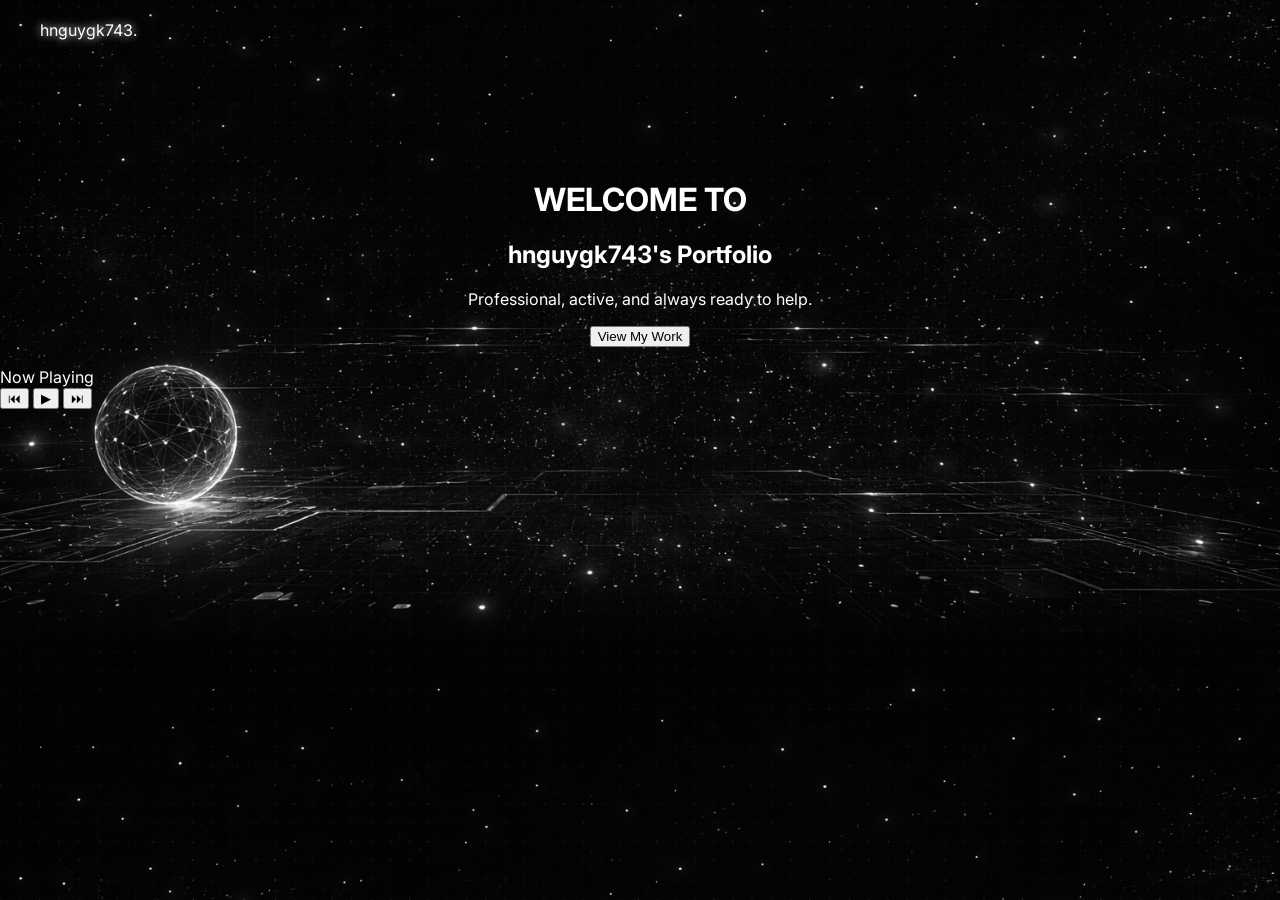
==== index.html @ 872dd55c "Update index.html" ====
<!DOCTYPE html>
<html lang="en">
<head>
<meta charset="UTF-8">
<title>hnguygk743 portfolio</title>

<link href="https://fonts.googleapis.com/css2?family=Inter:wght@300;400;600&display=swap" rel="stylesheet">
<link rel="stylesheet" href="style.css">
</head>
<body>

<div class="navbar">
    <div class="logo">hnguygk743<span>.</span></div>
</div>

<div class="hero">
    <h1>WELCOME TO</h1>
    <h2>hnguygk743's Portfolio</h2>
    <p>Professional, active, and always ready to help.</p>

    <button class="main-btn" onclick="goToServer()">View My Work</button>
</div>

<!-- PLAYER -->
<div class="player">
    <img id="cover" class="cover">
    <div id="songName">Now Playing</div>

    <div class="progress-container">
        <div id="progress"></div>
    </div>

    <div class="controls">
        <button onclick="prevSong()">⏮</button>
        <button id="playBtn" onclick="toggleMusic()">▶</button>
        <button onclick="nextSong()">⏭</button>
    </div>
</div>

<audio id="bgMusic"></audio>

<script src="script.js"></script>

<script>
function goToServer() {
    localStorage.setItem("songIndex", currentSong);
    localStorage.setItem("songTime", audio.currentTime);
    window.location.href = "server.html";
}
</script>

</body>
</html>
---- style.css ----
body {
    margin: 0;
    font-family: 'Inter', sans-serif;
    color: white;
    overflow: hidden; /* ✅ REMOVES GRAY BAR */

    background-image: url("6d734603-56e5-4f46-83e4-88f0aad1c974.png");
    background-size: cover;
    background-position: center;
}

/* NAV */
.navbar {
    padding: 20px 40px;
}

.logo {
    text-shadow: 0 0 10px white;
}

/* HERO */
.hero {
    text-align: center;
    margin-top: 120px;
}

/* CENTER BUTTON */
.center-btn {
    text-align: center;
    margin-top: 40px;
}

/* EMBED POSITION (LIKE YOUR PIC) */
.embed {
    position: fixed;
    right: 60px;
    top: 140px;

    width: 260px;
    padding: 20px;

    background: rgba(0,0,0,0.7);
    border-radius: 15px;

    box-shadow: 0 0 25px white;
    animation: glow 2s infinite alternate;
}

/* ICON HEADER */
.embed-header {
    display: flex;
    align-items: center;
    gap: 10px;
    font-weight: 600;
}

.embed-icon {
    width: 30px;
    height: 30px;
    border-radius: 8px;
}

/* LINE */
.embed-line {
    height: 1px;
    background: rgba(255,255,255,0.3);
    margin: 10px 0;
}

/* JOIN BUTTON */
.join {
    position: fixed;
    bottom: 40px;
    right: 60px;
}

/* ANIMATION */
@keyframes glow {
    from { box-shadow: 0 0 10px white; }
    to { box-shadow: 0 0 35px white; }
}
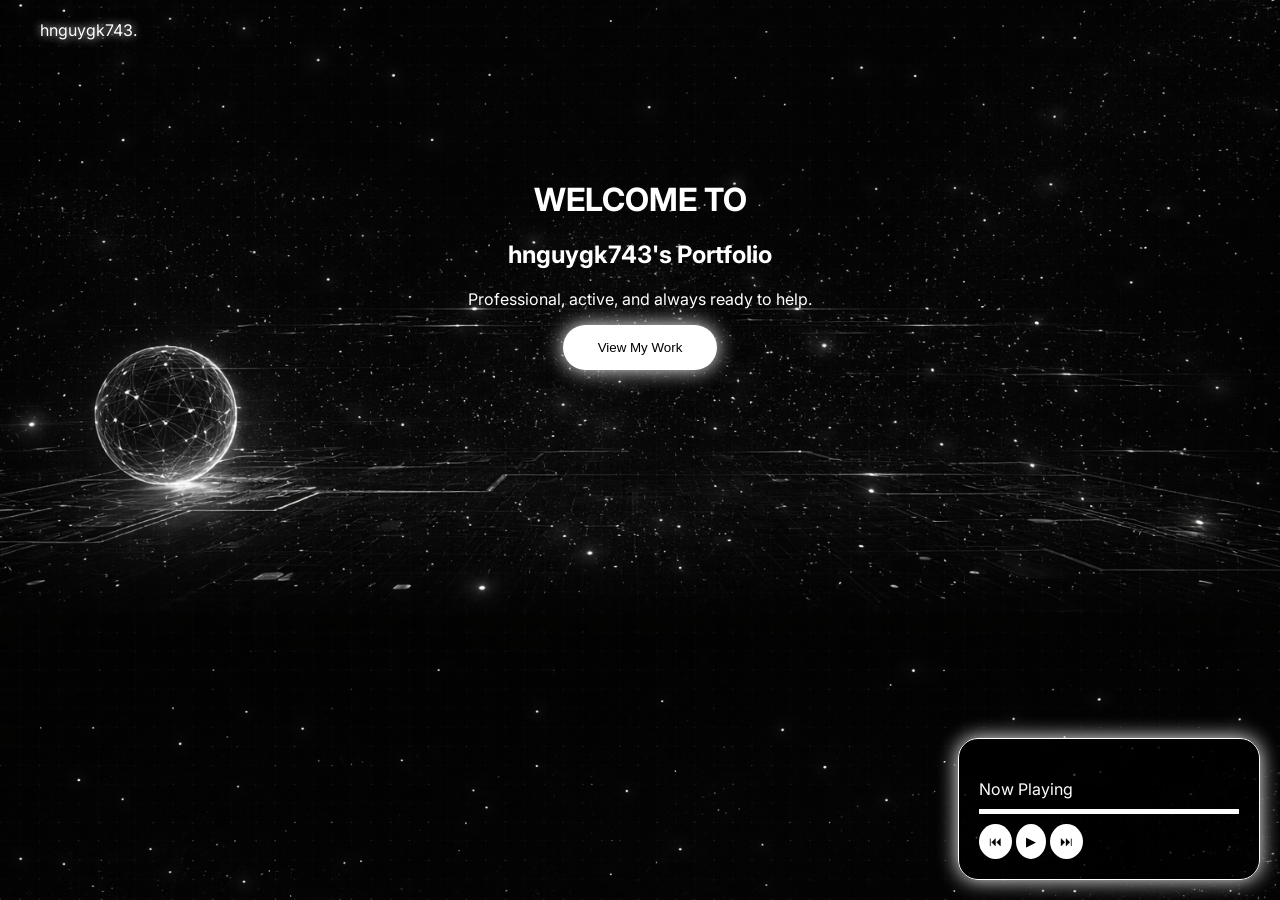
==== commit 3f1ac401: "Update index.html" ====
--- a/index.html
+++ b/index.html
@@ -4,7 +4,8 @@
 <meta charset="UTF-8">
 <title>hnguygk743 portfolio</title>
 
-<link href="https://fonts.googleapis.com/css2?family=Inter:wght@300;400;600&display=swap" rel="stylesheet">
+<link href="https://fonts.googleapis.com/css2?family=Inter:wght@300;400;600;800&display=swap" rel="stylesheet">
+
 <link rel="stylesheet" href="style.css">
 </head>
 <body>
@@ -13,12 +14,20 @@
     <div class="logo">hnguygk743<span>.</span></div>
 </div>
 
+<!-- HERO -->
 <div class="hero">
     <h1>WELCOME TO</h1>
     <h2>hnguygk743's Portfolio</h2>
     <p>Professional, active, and always ready to help.</p>
 
     <button class="main-btn" onclick="goToServer()">View My Work</button>
+</div>
+
+<!-- FLOATING EMBEDS -->
+<div class="embed-area">
+    <div class="floating-embed"></div>
+    <div class="floating-embed"></div>
+    <div class="floating-embed"></div>
 </div>
 
 <!-- PLAYER -->
--- a/style.css
+++ b/style.css
@@ -2,7 +2,7 @@
     margin: 0;
     font-family: 'Inter', sans-serif;
     color: white;
-    overflow: hidden; /* ✅ REMOVES GRAY BAR */
+    overflow: hidden;
 
     background-image: url("6d734603-56e5-4f46-83e4-88f0aad1c974.png");
     background-size: cover;
@@ -24,13 +24,64 @@
     margin-top: 120px;
 }
 
-/* CENTER BUTTON */
-.center-btn {
-    text-align: center;
-    margin-top: 40px;
+/* BUTTON */
+.main-btn {
+    padding: 15px 35px;
+    border-radius: 25px;
+    border: none;
+    background: white;
+    color: black;
+    box-shadow: 0 0 20px white;
+    cursor: pointer;
 }
 
-/* EMBED POSITION (LIKE YOUR PIC) */
+/* PLAYER (NEON) */
+.player {
+    position: fixed;
+    bottom: 20px;
+    right: 20px;
+    width: 260px;
+
+    background: rgba(0,0,0,0.7);
+    padding: 20px;
+    border-radius: 20px;
+
+    border: 1px solid white;
+    box-shadow: 0 0 20px white;
+    animation: playerGlow 2s infinite alternate;
+}
+
+@keyframes playerGlow {
+    from { box-shadow: 0 0 10px white; }
+    to { box-shadow: 0 0 30px white; }
+}
+
+.cover {
+    width: 100%;
+    border-radius: 10px;
+    box-shadow: 0 0 15px white;
+}
+
+.controls button {
+    background: white;
+    border: none;
+    border-radius: 50%;
+    padding: 10px;
+}
+
+/* PROGRESS */
+.progress-container {
+    height: 5px;
+    background: rgba(255,255,255,0.2);
+    margin: 10px 0;
+}
+
+#progress {
+    background: white;
+    height: 100%;
+}
+
+/* EMBED */
 .embed {
     position: fixed;
     right: 60px;
@@ -46,12 +97,10 @@
     animation: glow 2s infinite alternate;
 }
 
-/* ICON HEADER */
 .embed-header {
     display: flex;
     align-items: center;
     gap: 10px;
-    font-weight: 600;
 }
 
 .embed-icon {
@@ -60,21 +109,29 @@
     border-radius: 8px;
 }
 
-/* LINE */
 .embed-line {
     height: 1px;
     background: rgba(255,255,255,0.3);
     margin: 10px 0;
 }
 
-/* JOIN BUTTON */
-.join {
-    position: fixed;
-    bottom: 40px;
-    right: 60px;
+.embed-btn {
+    margin-top: 15px;
+    width: 100%;
+    padding: 10px;
+    border-radius: 10px;
+    border: none;
+    background: white;
+    color: black;
+    cursor: pointer;
 }
 
-/* ANIMATION */
+/* BACK BUTTON */
+.center-btn {
+    text-align: center;
+    margin-top: 40px;
+}
+
 @keyframes glow {
     from { box-shadow: 0 0 10px white; }
     to { box-shadow: 0 0 35px white; }
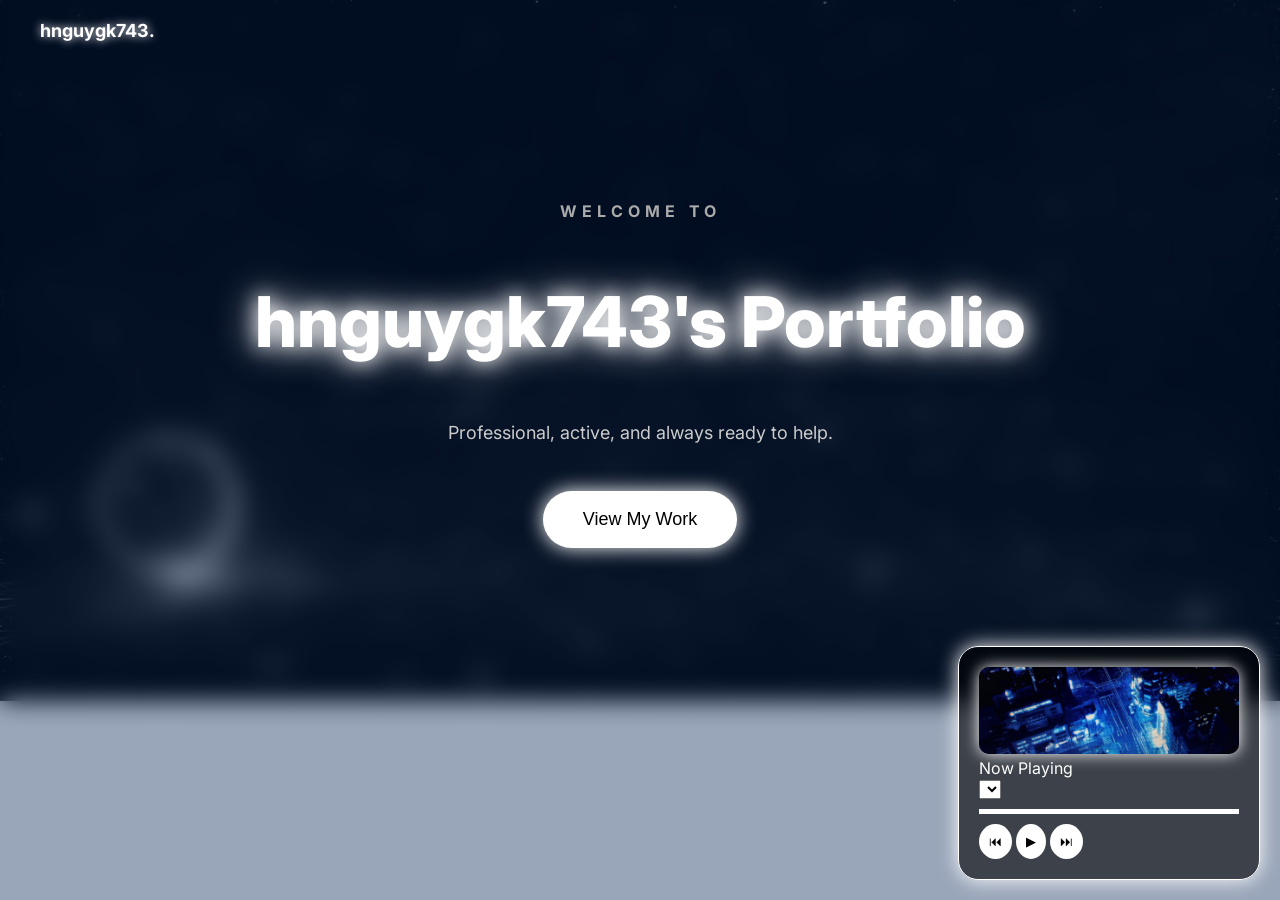
==== commit 6e0fc608: "Update index.html" ====
--- a/index.html
+++ b/index.html
@@ -5,7 +5,6 @@
 <title>hnguygk743 portfolio</title>
 
 <link href="https://fonts.googleapis.com/css2?family=Inter:wght@300;400;600;800&display=swap" rel="stylesheet">
-
 <link rel="stylesheet" href="style.css">
 </head>
 <body>
@@ -14,26 +13,21 @@
     <div class="logo">hnguygk743<span>.</span></div>
 </div>
 
-<!-- HERO -->
-<div class="hero">
+<section class="hero">
     <h1>WELCOME TO</h1>
     <h2>hnguygk743's Portfolio</h2>
     <p>Professional, active, and always ready to help.</p>
 
     <button class="main-btn" onclick="goToServer()">View My Work</button>
-</div>
-
-<!-- FLOATING EMBEDS -->
-<div class="embed-area">
-    <div class="floating-embed"></div>
-    <div class="floating-embed"></div>
-    <div class="floating-embed"></div>
-</div>
+</section>
 
 <!-- PLAYER -->
 <div class="player">
-    <img id="cover" class="cover">
+    <img id="cover" class="cover" src="c0bba8165dbb9982fa17e300d66f8264.jpg">
+
     <div id="songName">Now Playing</div>
+
+    <select id="playlist"></select>
 
     <div class="progress-container">
         <div id="progress"></div>
--- a/style.css
+++ b/style.css
@@ -4,9 +4,20 @@
     color: white;
     overflow: hidden;
 
-    background-image: url("6d734603-56e5-4f46-83e4-88f0aad1c974.png");
-    background-size: cover;
-    background-position: center;
+    background: url("6d734603-56e5-4f46-83e4-88f0aad1c974.png") center/cover no-repeat;
+}
+
+/* BLUR + BLUE TINT */
+body::before {
+    content: "";
+    position: fixed;
+    width: 100%;
+    height: 100%;
+
+    backdrop-filter: blur(12px);
+    background: rgba(0, 30, 80, 0.4);
+
+    z-index: -1;
 }
 
 /* NAV */
@@ -15,45 +26,121 @@
 }
 
 .logo {
+    font-weight: 700;
+    font-size: 18px;
     text-shadow: 0 0 10px white;
 }
 
 /* HERO */
 .hero {
     text-align: center;
-    margin-top: 120px;
+    margin-top: 140px;
+}
+
+.hero h1 {
+    font-size: 16px;
+    letter-spacing: 5px;
+    color: #aaa;
+}
+
+.hero h2 {
+    font-size: 70px;
+    font-weight: 800;
+
+    text-shadow:
+        0 0 20px white,
+        0 0 40px white;
+}
+
+.hero p {
+    font-size: 18px;
+    color: #ccc;
 }
 
 /* BUTTON */
 .main-btn {
-    padding: 15px 35px;
-    border-radius: 25px;
+    margin-top: 30px;
+    padding: 18px 40px;
+    font-size: 18px;
+
+    border-radius: 30px;
     border: none;
+
     background: white;
     color: black;
+
     box-shadow: 0 0 20px white;
+
     cursor: pointer;
+    transition: 0.3s;
 }
 
-/* PLAYER (NEON) */
+.main-btn:hover {
+    transform: scale(1.05);
+    box-shadow: 0 0 40px white;
+}
+
+/* FLOATING EMBEDS AREA */
+.embed-area {
+    position: absolute;
+    width: 100%;
+    height: 100%;
+    pointer-events: none;
+}
+
+/* FLOATING EMBEDS */
+.floating-embed {
+    position: absolute;
+    width: 200px;
+    height: 120px;
+
+    border-radius: 15px;
+    background: rgba(0,0,0,0.4);
+    border: 1px solid white;
+
+    box-shadow: 0 0 20px rgba(255,255,255,0.3);
+
+    animation: floatMove 12s infinite linear;
+}
+
+/* DIFFERENT POSITIONS */
+.floating-embed:nth-child(1) {
+    top: 20%;
+    left: -200px;
+    animation-delay: 0s;
+}
+
+.floating-embed:nth-child(2) {
+    top: 60%;
+    left: -250px;
+    animation-delay: 4s;
+}
+
+.floating-embed:nth-child(3) {
+    top: 40%;
+    left: -300px;
+    animation-delay: 8s;
+}
+
+/* MOVEMENT */
+@keyframes floatMove {
+    from { transform: translateX(0); }
+    to { transform: translateX(140vw); }
+}
+
+/* PLAYER */
 .player {
     position: fixed;
     bottom: 20px;
     right: 20px;
     width: 260px;
 
-    background: rgba(0,0,0,0.7);
+    background: rgba(0,0,0,0.6);
     padding: 20px;
     border-radius: 20px;
 
     border: 1px solid white;
     box-shadow: 0 0 20px white;
-    animation: playerGlow 2s infinite alternate;
-}
-
-@keyframes playerGlow {
-    from { box-shadow: 0 0 10px white; }
-    to { box-shadow: 0 0 30px white; }
 }
 
 .cover {
@@ -80,59 +167,3 @@
     background: white;
     height: 100%;
 }
-
-/* EMBED */
-.embed {
-    position: fixed;
-    right: 60px;
-    top: 140px;
-
-    width: 260px;
-    padding: 20px;
-
-    background: rgba(0,0,0,0.7);
-    border-radius: 15px;
-
-    box-shadow: 0 0 25px white;
-    animation: glow 2s infinite alternate;
-}
-
-.embed-header {
-    display: flex;
-    align-items: center;
-    gap: 10px;
-}
-
-.embed-icon {
-    width: 30px;
-    height: 30px;
-    border-radius: 8px;
-}
-
-.embed-line {
-    height: 1px;
-    background: rgba(255,255,255,0.3);
-    margin: 10px 0;
-}
-
-.embed-btn {
-    margin-top: 15px;
-    width: 100%;
-    padding: 10px;
-    border-radius: 10px;
-    border: none;
-    background: white;
-    color: black;
-    cursor: pointer;
-}
-
-/* BACK BUTTON */
-.center-btn {
-    text-align: center;
-    margin-top: 40px;
-}
-
-@keyframes glow {
-    from { box-shadow: 0 0 10px white; }
-    to { box-shadow: 0 0 35px white; }
-}
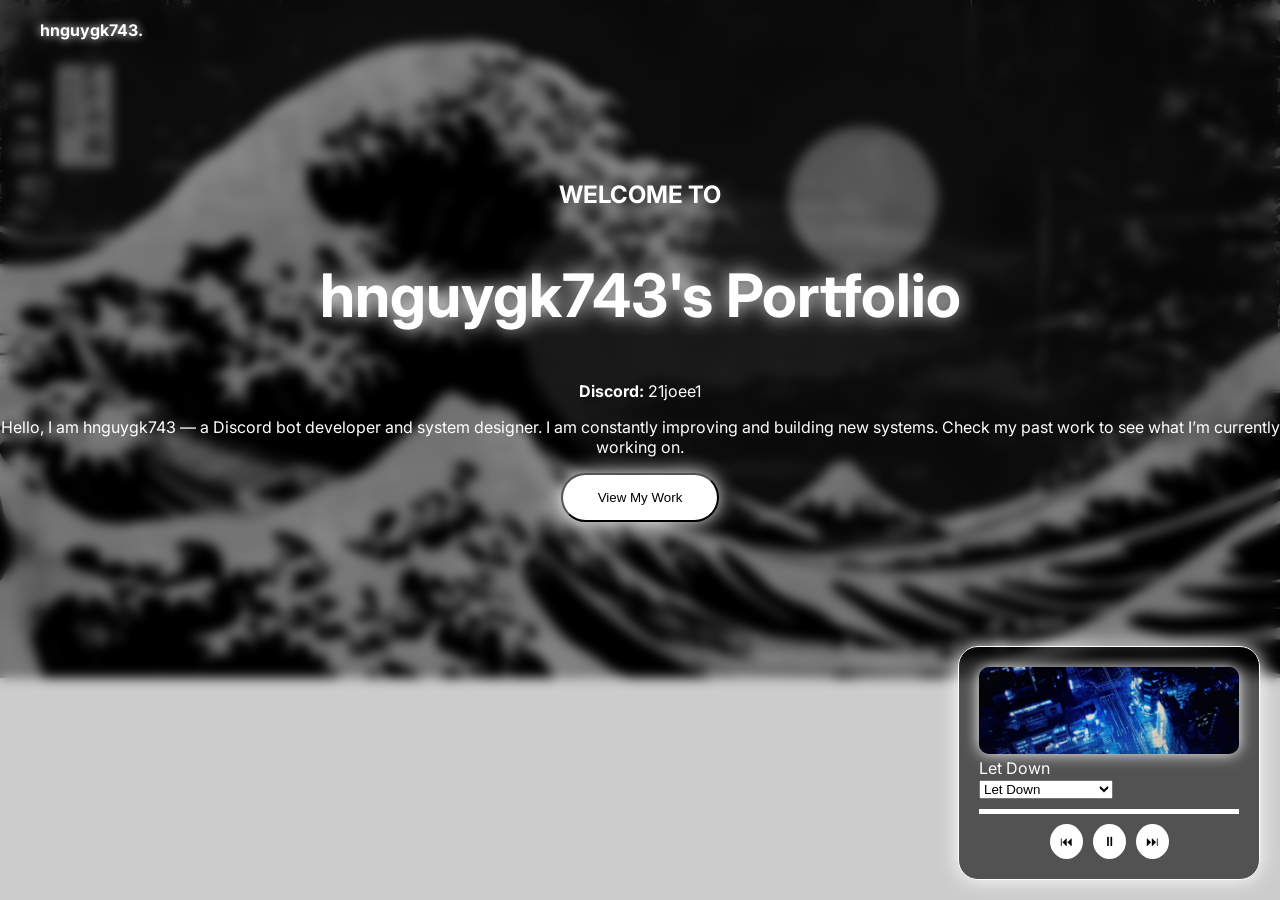
==== commit ac07bc50: "Update index.html" ====
--- a/index.html
+++ b/index.html
@@ -16,7 +16,13 @@
 <section class="hero">
     <h1>WELCOME TO</h1>
     <h2>hnguygk743's Portfolio</h2>
-    <p>Professional, active, and always ready to help.</p>
+    <p><strong>Discord:</strong> 21joee1</p>
+
+<p>
+Hello, I am hnguygk743 — a Discord bot developer and system designer.
+I am constantly improving and building new systems.
+Check my past work to see what I’m currently working on.
+</p>
 
     <button class="main-btn" onclick="goToServer()">View My Work</button>
 </section>
--- a/style.css
+++ b/style.css
@@ -1,169 +1,142 @@
 body {
-    margin: 0;
-    font-family: 'Inter', sans-serif;
-    color: white;
-    overflow: hidden;
+    margin:0;
+    font-family:'Inter',sans-serif;
+    color:white;
+    overflow:hidden;
 
-    background: url("6d734603-56e5-4f46-83e4-88f0aad1c974.png") center/cover no-repeat;
+    background: url("9eab687cdd4089ffe0fb1c131cbe77d1.png") center 20% / cover no-repeat;
 }
 
-/* BLUR + BLUE TINT */
+/* BLUR */
 body::before {
-    content: "";
-    position: fixed;
-    width: 100%;
-    height: 100%;
-
-    backdrop-filter: blur(12px);
-    background: rgba(0, 30, 80, 0.4);
-
-    z-index: -1;
+    content:"";
+    position:fixed;
+    width:100%;
+    height:100%;
+    backdrop-filter: blur(6px); /* less blur */
+    background: rgba(0,0,0,0.2); /* removes blue tint */
+    z-index:-1;
 }
 
+
 /* NAV */
-.navbar {
-    padding: 20px 40px;
-}
+.navbar { padding:20px 40px; }
 
 .logo {
-    font-weight: 700;
-    font-size: 18px;
-    text-shadow: 0 0 10px white;
+    font-weight:700;
+    text-shadow:0 0 10px white;
 }
 
 /* HERO */
 .hero {
-    text-align: center;
-    margin-top: 140px;
-}
-
-.hero h1 {
-    font-size: 16px;
-    letter-spacing: 5px;
-    color: #aaa;
+    text-align:center;
+    margin-top:120px;
 }
 
 .hero h2 {
-    font-size: 70px;
-    font-weight: 800;
-
-    text-shadow:
-        0 0 20px white,
-        0 0 40px white;
-}
-
-.hero p {
-    font-size: 18px;
-    color: #ccc;
+    font-size:60px;
+    text-shadow:0 0 20px white;
 }
 
 /* BUTTON */
 .main-btn {
-    margin-top: 30px;
-    padding: 18px 40px;
-    font-size: 18px;
-
-    border-radius: 30px;
-    border: none;
-
-    background: white;
-    color: black;
-
-    box-shadow: 0 0 20px white;
-
-    cursor: pointer;
-    transition: 0.3s;
-}
-
-.main-btn:hover {
-    transform: scale(1.05);
-    box-shadow: 0 0 40px white;
-}
-
-/* FLOATING EMBEDS AREA */
-.embed-area {
-    position: absolute;
-    width: 100%;
-    height: 100%;
-    pointer-events: none;
-}
-
-/* FLOATING EMBEDS */
-.floating-embed {
-    position: absolute;
-    width: 200px;
-    height: 120px;
-
-    border-radius: 15px;
-    background: rgba(0,0,0,0.4);
-    border: 1px solid white;
-
-    box-shadow: 0 0 20px rgba(255,255,255,0.3);
-
-    animation: floatMove 12s infinite linear;
-}
-
-/* DIFFERENT POSITIONS */
-.floating-embed:nth-child(1) {
-    top: 20%;
-    left: -200px;
-    animation-delay: 0s;
-}
-
-.floating-embed:nth-child(2) {
-    top: 60%;
-    left: -250px;
-    animation-delay: 4s;
-}
-
-.floating-embed:nth-child(3) {
-    top: 40%;
-    left: -300px;
-    animation-delay: 8s;
-}
-
-/* MOVEMENT */
-@keyframes floatMove {
-    from { transform: translateX(0); }
-    to { transform: translateX(140vw); }
+    padding:15px 35px;
+    border-radius:30px;
+    background:white;
+    color:black;
+    box-shadow:0 0 20px white;
+    cursor:pointer;
 }
 
 /* PLAYER */
 .player {
-    position: fixed;
-    bottom: 20px;
-    right: 20px;
-    width: 260px;
+    position:fixed;
+    bottom:20px;
+    right:20px;
+    width:260px;
 
-    background: rgba(0,0,0,0.6);
-    padding: 20px;
-    border-radius: 20px;
+    background:rgba(0,0,0,0.6);
+    padding:20px;
+    border-radius:20px;
 
-    border: 1px solid white;
-    box-shadow: 0 0 20px white;
+    border:1px solid white;
+    box-shadow:0 0 20px white;
 }
 
 .cover {
-    width: 100%;
-    border-radius: 10px;
-    box-shadow: 0 0 15px white;
+    width:100%;
+    border-radius:10px;
+    box-shadow:0 0 15px white;
+}
+
+.controls {
+    display:flex;
+    justify-content:center;
+    gap:10px;
 }
 
 .controls button {
-    background: white;
-    border: none;
-    border-radius: 50%;
-    padding: 10px;
+    background:white;
+    border:none;
+    border-radius:50%;
+    padding:10px;
 }
 
-/* PROGRESS */
 .progress-container {
-    height: 5px;
-    background: rgba(255,255,255,0.2);
-    margin: 10px 0;
+    height:5px;
+    background:rgba(255,255,255,0.2);
+    margin:10px 0;
 }
 
 #progress {
-    background: white;
-    height: 100%;
+    height:100%;
+    background:white;
 }
+
+/* EMBED */
+.embed {
+    position:fixed;
+    right:60px;
+    top:140px;
+
+    width:260px;
+    padding:20px;
+
+    background:rgba(0,0,0,0.7);
+    border-radius:15px;
+
+    box-shadow:0 0 25px white;
+}
+
+.embed-header {
+    display:flex;
+    align-items:center;
+    gap:10px;
+}
+
+.embed-icon {
+    width:30px;
+    height:30px;
+    border-radius:8px;
+}
+
+.embed-line {
+    height:1px;
+    background:rgba(255,255,255,0.3);
+    margin:10px 0;
+}
+
+.embed-btn {
+    width:100%;
+    padding:10px;
+    border-radius:10px;
+    background:white;
+    color:black;
+    border:none;
+    cursor:pointer;
+}
+
+.center-btn {
+    text-align:center;
+    margin-top:40px;
+}
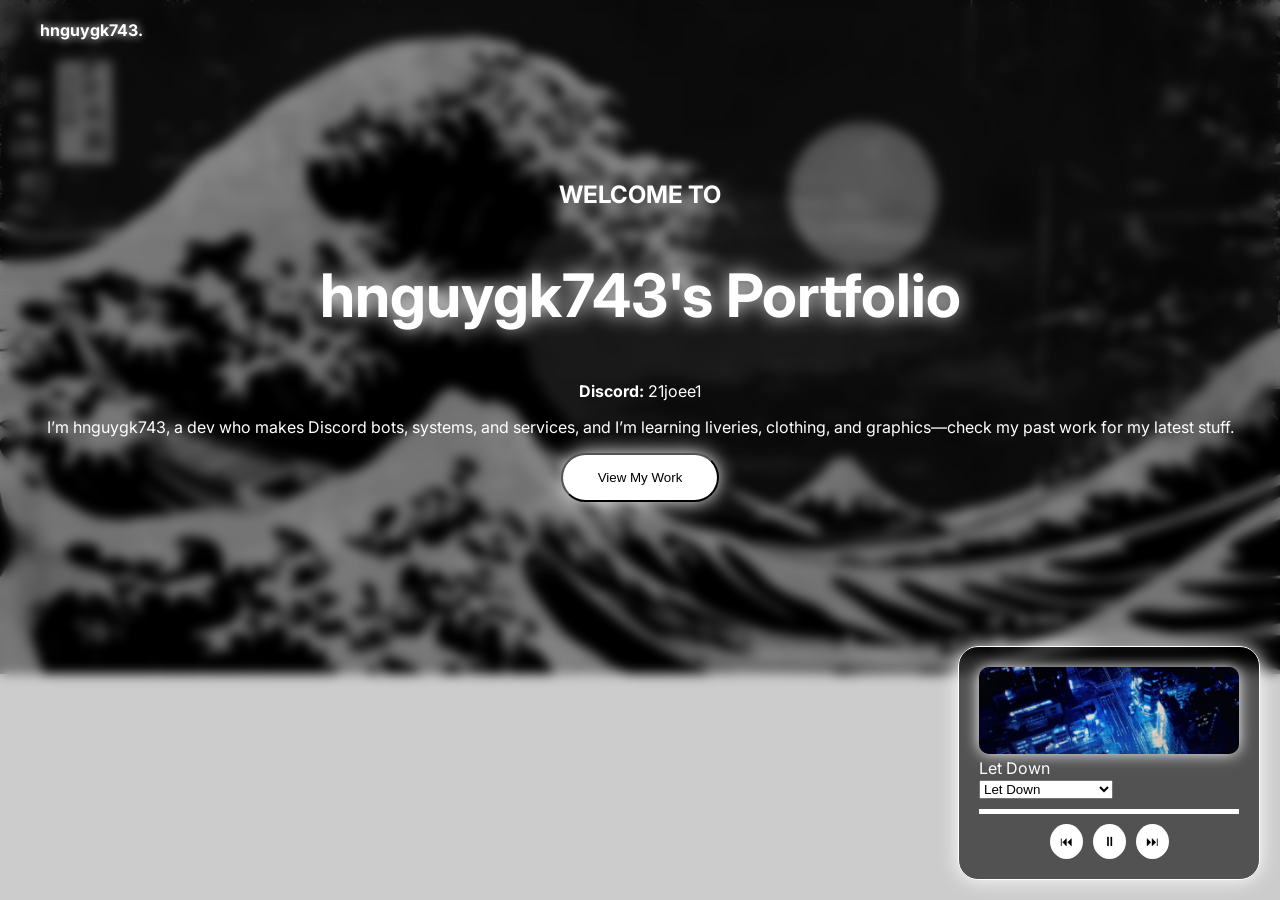
==== commit b84a2d13: "Update index.html" ====
--- a/index.html
+++ b/index.html
@@ -19,9 +19,7 @@
     <p><strong>Discord:</strong> 21joee1</p>
 
 <p>
-Hello, I am hnguygk743 — a Discord bot developer and system designer.
-I am constantly improving and building new systems.
-Check my past work to see what I’m currently working on.
+I’m hnguygk743, a dev who makes Discord bots, systems, and services, and I’m learning liveries, clothing, and graphics—check my past work for my latest stuff.
 </p>
 
     <button class="main-btn" onclick="goToServer()">View My Work</button>
--- a/style.css
+++ b/style.css
@@ -140,3 +140,26 @@
     text-align:center;
     margin-top:40px;
 }
+/* PROJECT EMBEDS */
+.project-embed {
+    display: flex;
+    gap: 15px;
+    align-items: center;
+
+    margin-top: 20px;
+    padding: 15px;
+
+    width: 320px;
+
+    background: rgba(0,0,0,0.6);
+    border-radius: 12px;
+
+    box-shadow: 0 0 15px white;
+}
+
+.project-img {
+    width: 70px;
+    height: 70px;
+    object-fit: cover;
+    border-radius: 8px;
+}
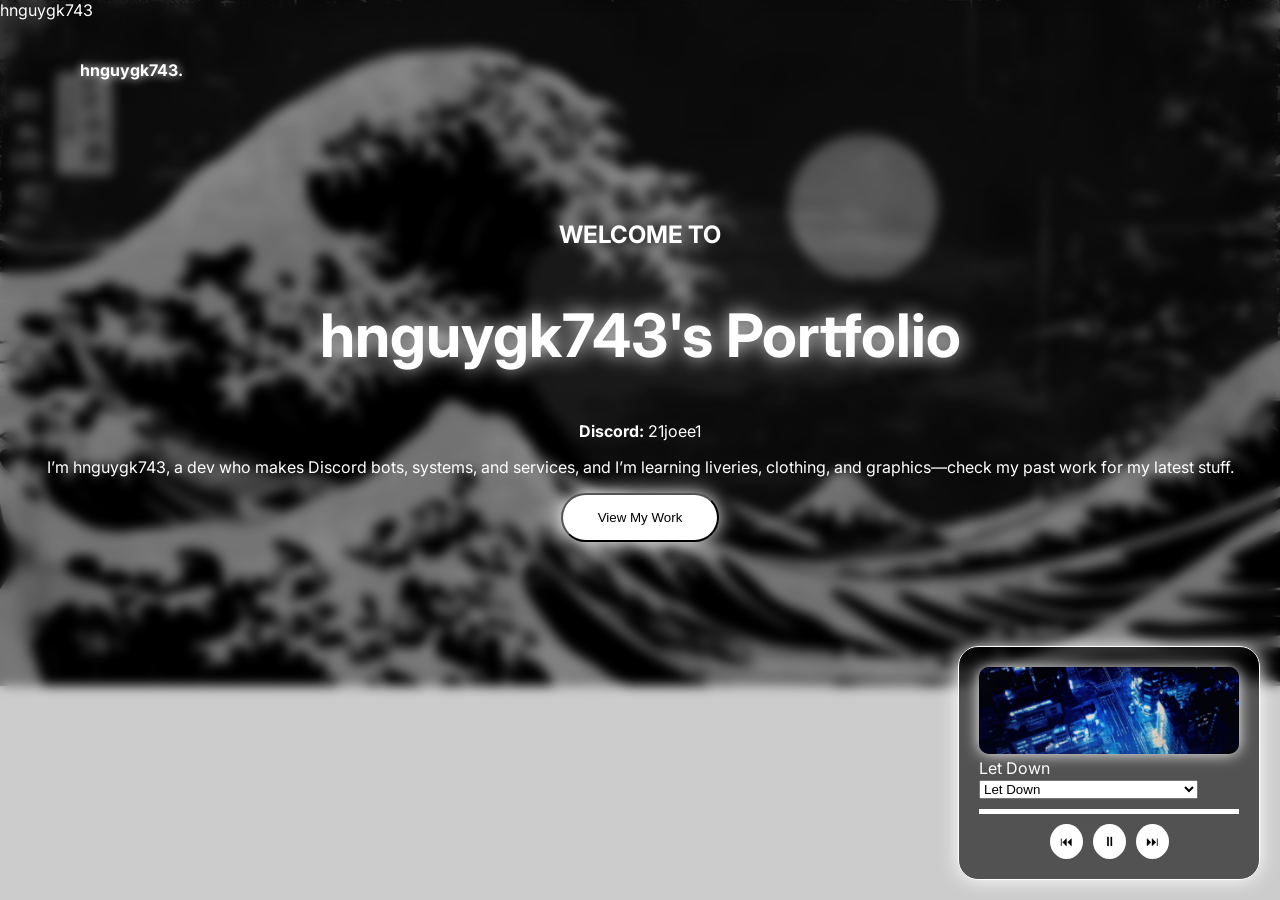
==== commit 7ffe10ce: "Update index.html" ====
--- a/index.html
+++ b/index.html
@@ -8,6 +8,19 @@
 <link rel="stylesheet" href="style.css">
 </head>
 <body>
+
+<!-- LOADING SCREEN -->
+<div id="loader">
+    <div class="loader-content">
+        <div class="loader-text">hnguygk743</div>
+        <div class="loader-bar">
+            <div class="loader-fill"></div>
+        </div>
+    </div>
+</div>
+
+<!-- your normal site starts here -->
+<div class="navbar">
 
 <div class="navbar">
     <div class="logo">hnguygk743<span>.</span></div>
--- a/style.css
+++ b/style.css
@@ -163,3 +163,67 @@
     object-fit: cover;
     border-radius: 8px;
 }
+/* FULLSCREEN PREVIEW */
+.preview {
+    position: fixed;
+    top: 0;
+    left: 0;
+    width: 100%;
+    height: 100%;
+
+    background: rgba(0,0,0,0.9);
+
+    display: none;
+    justify-content: center;
+    align-items: center;
+
+    z-index: 999;
+}
+
+.preview img {
+    max-width: 80%;
+    max-height: 80%;
+    border-radius: 10px;
+
+    box-shadow: 0 0 30px white;
+}
+/* GRID */
+.project-grid {
+    display: grid;
+    grid-template-columns: repeat(auto-fit, minmax(320px, 1fr));
+    gap: 20px;
+
+    margin: 40px auto;
+    width: 90%;
+    max-width: 1000px;
+}
+
+/* EMBED CARD */
+.project-embed {
+    display: flex;
+    gap: 15px;
+    align-items: center;
+
+    padding: 15px;
+
+    background: rgba(0,0,0,0.6);
+    border-radius: 12px;
+
+    box-shadow: 0 0 10px white;
+
+    cursor: pointer;
+    transition: 0.25s;
+}
+
+.project-embed:hover {
+    transform: translateY(-5px) scale(1.02);
+    box-shadow: 0 0 25px white;
+}
+
+/* IMAGE */
+.project-img {
+    width: 80px;
+    height: 80px;
+    object-fit: cover;
+    border-radius: 10px;
+}
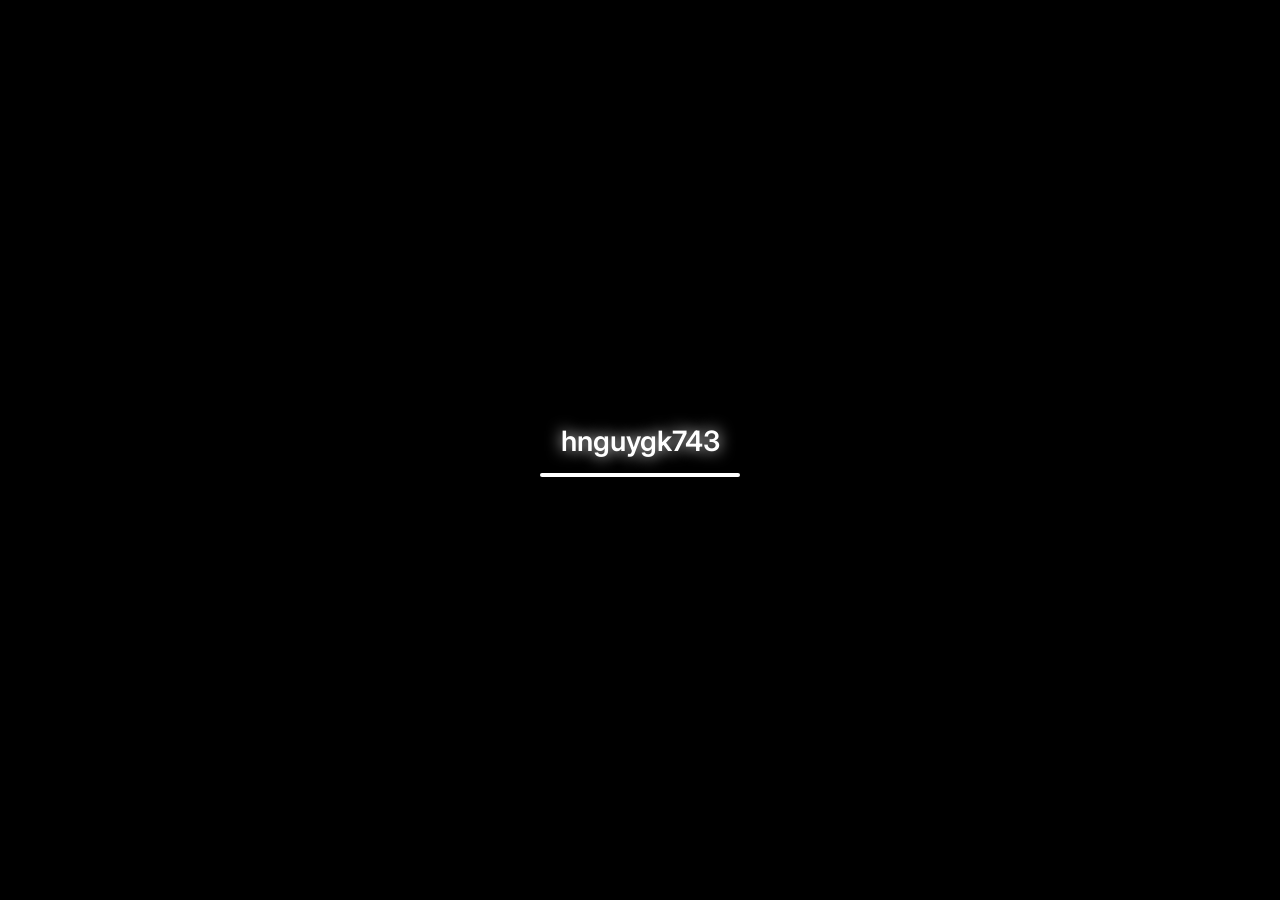
==== commit 3f7ac911: "Update index.html" ====
--- a/index.html
+++ b/index.html
@@ -19,9 +19,7 @@
     </div>
 </div>
 
-<!-- your normal site starts here -->
-<div class="navbar">
-
+<!-- NAVBAR -->
 <div class="navbar">
     <div class="logo">hnguygk743<span>.</span></div>
 </div>
@@ -29,11 +27,12 @@
 <section class="hero">
     <h1>WELCOME TO</h1>
     <h2>hnguygk743's Portfolio</h2>
+
     <p><strong>Discord:</strong> 21joee1</p>
-
-<p>
-I’m hnguygk743, a dev who makes Discord bots, systems, and services, and I’m learning liveries, clothing, and graphics—check my past work for my latest stuff.
-</p>
+    <p>
+    I’m hnguygk743, a developer who builds Discord bots, systems, and services.
+    I’m also learning liveries, clothing, and graphics — check my past work to see what I’ve been working on.
+    </p>
 
     <button class="main-btn" onclick="goToServer()">View My Work</button>
 </section>
@@ -63,8 +62,10 @@
 
 <script>
 function goToServer() {
-    localStorage.setItem("songIndex", currentSong);
-    localStorage.setItem("songTime", audio.currentTime);
+    if (typeof audio !== "undefined") {
+        localStorage.setItem("songIndex", currentSong);
+        localStorage.setItem("songTime", audio.currentTime);
+    }
     window.location.href = "server.html";
 }
 </script>
--- a/style.css
+++ b/style.css
@@ -227,3 +227,47 @@
     object-fit: cover;
     border-radius: 10px;
 }
+/* LOADER */
+#loader {
+    position: fixed;
+    width: 100%;
+    height: 100%;
+    background: black;
+
+    display: flex;
+    justify-content: center;
+    align-items: center;
+
+    z-index: 9999;
+}
+
+/* TEXT */
+.loader-text {
+    font-size: 28px;
+    font-weight: 600;
+    margin-bottom: 15px;
+
+    text-align: center;
+    text-shadow: 0 0 15px white;
+}
+
+/* BAR */
+.loader-bar {
+    width: 200px;
+    height: 4px;
+    background: rgba(255,255,255,0.2);
+    border-radius: 10px;
+    overflow: hidden;
+}
+
+.loader-fill {
+    width: 0%;
+    height: 100%;
+    background: white;
+    animation: loadBar 2s ease forwards;
+}
+
+/* ANIMATION */
+@keyframes loadBar {
+    to { width: 100%; }
+}
